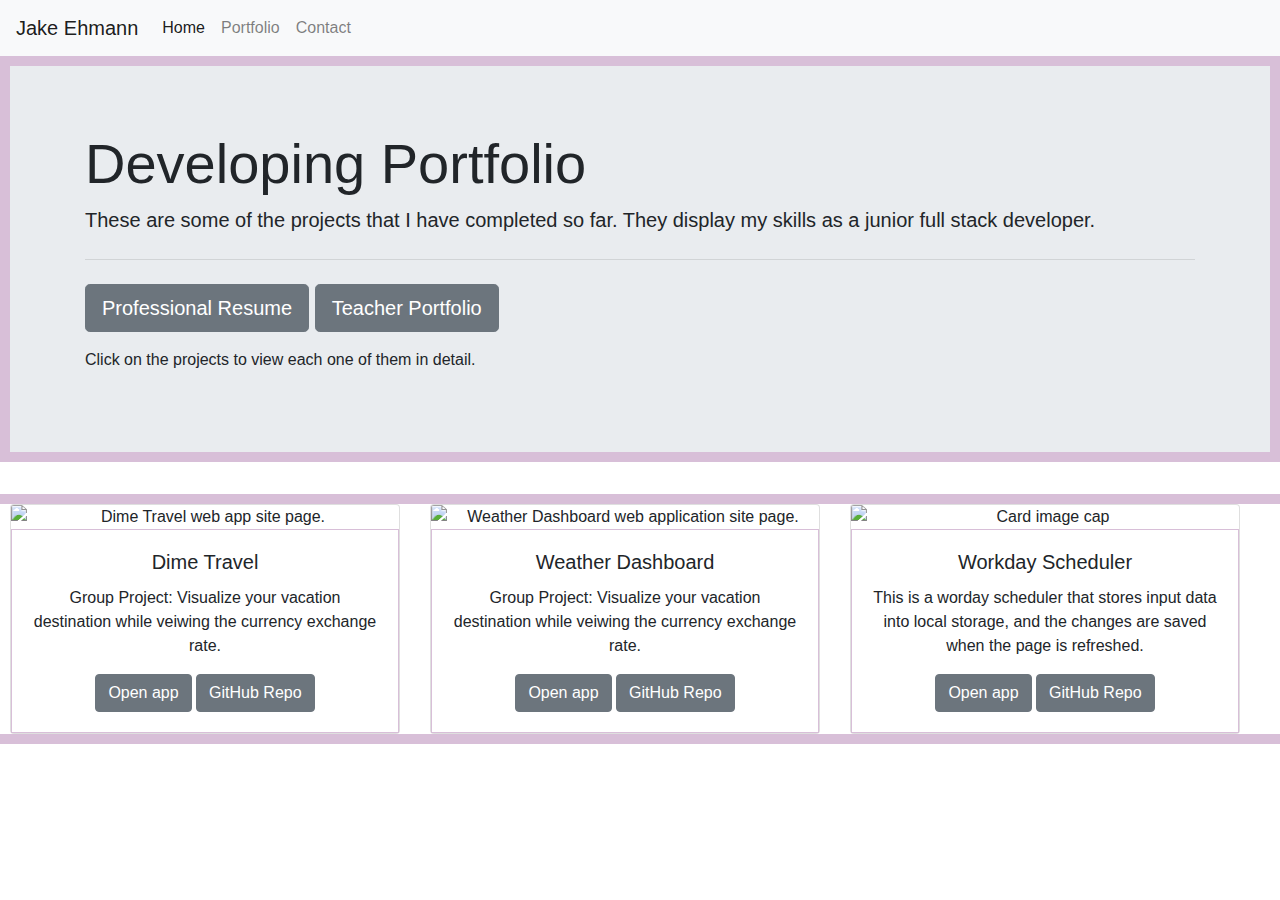
==== portfolio.html @ 8a1b3d00 "New repo for portfolio, updated Readme completely, still need to finish styling, and inserting proje" ====
<!doctype html>
<html lang="en">

<head>
    <!-- Required meta tags -->
    <meta charset="utf-8">
    <meta name="viewport" content="width=device-width, initial-scale=1, shrink-to-fit=no">
    <link rel="stylesheet" type="text/css" href="css/stylee.css">

    <!-- Bootstrap CSS -->
    <link rel="stylesheet" href="https://stackpath.bootstrapcdn.com/bootstrap/4.5.2/css/bootstrap.min.css"
        integrity="sha384-JcKb8q3iqJ61gNV9KGb8thSsNjpSL0n8PARn9HuZOnIxN0hoP+VmmDGMN5t9UJ0Z" crossorigin="anonymous">

    <!-- Add font awesome icons -->
    <link rel="stylesheet" href="https://cdnjs.cloudflare.com/ajax/libs/font-awesome/4.7.0/css/font-awesome.min.css">


    <title>My Portfolio</title>
</head>

<body>

    <nav class="navbar sticky-top navbar-expand-lg navbar-light bg-light">
        <a class="navbar-brand" href="https://github.com/jakeehmann42" target="_blank">Jake Ehmann</a>
        <button class="navbar-toggler" type="button" data-toggle="collapse" data-target="#navbarNav"
            aria-controls="navbarNav" aria-expanded="false" aria-label="Toggle navigation">
            <span class="navbar-toggler-icon"></span>
        </button>
        <div class="collapse navbar-collapse" id="navbarNav">
            <ul class="navbar-nav">
                <li class="nav-item active">
                    <a class="nav-link" href="./index.html">Home <span class="sr-only">(current)</span></a>
                </li>
                <li class="nav-item">
                    <a class="nav-link" href="./portfolio.html">Portfolio</a>
                </li>
                <li class="nav-item">
                    <a class="nav-link" href="./contact.html">Contact</a>
                </li>
            </ul>
        </div>
    </nav>

    <section class="jumbotron jumbotron-fluid">
        <div class="container">
            <h1 class="display-4"><b>Developing Portfolio</b> </h1>
            <p class="lead">These are some of the projects that I have completed so far. They display my skills as a
                junior full stack developer. </p>
            <hr class="my-4">

            <p class="lead">
                <a id="button1" class="btn btn-secondary btn-lg" href="assets/Images/professionalresume.pdf"
                    role="button">Professional Resume</a>

                <a id="button1" class="btn btn-secondary btn-lg" href="https://sites.google.com/view/sritaaguirre/home"
                    role="button">Teacher Portfolio</a>
            <p>Click on the projects to view each one of them in detail.</p>
            </p>
        </div>
    </section>

    <main id="main" class="row">
        <div class="card-deck container-fluid">
            <div class="card text-center">
                <img class="card-img-top" src="assets/Images/Dimetravel2.png" alt="Dime Travel web app site page.">
                <div class="card-body">
                    <h5 class="card-title">Dime Travel</h5>
                    <p class="card-text">Group Project: Visualize your vacation destination while veiwing the currency
                        exchange rate.</p>
                    <a href="https://github.com/solaguirre/whineandcheese/" class="btn btn-secondary"
                        target="_blank">Open
                        app</a>

                    <a class="btn btn-secondary" href="https://github.com/solaguirre/whineandcheese.git"
                        target="_blank">GitHub
                        Repo</a>

                </div>

            </div>
            <div class="card text-center">
                <img class="card-img-top" src="assets/Images/weather.png"
                    alt="Weather Dashboard web application site page.">
                <div class="card-body">
                    <h5 class="card-title">Weather Dashboard</h5>
                    <p class="card-text">Group Project: Visualize your vacation destination while veiwing the currency
                        exchange rate.</p>
                    <a href="https://solaguirre.github.io/weatherdashboard/" class="btn btn-secondary"
                        target="_blank">Open app</a>
                    <a class="btn btn-secondary" href="https://github.com/solaguirre/weatherdashboard.git"
                        target="_blank">GitHub
                        Repo</a>

                </div>
            </div>
            <div class="card text-center">
                <img class="card-img-top" src="assets/Images/scheduler.png" alt="Card image cap">
                <div class="card-body">
                    <h5 class="card-title">Workday Scheduler</h5>
                    <p class="card-text">This is a worday scheduler that stores input data into local storage, and the
                        changes are saved when the page is refreshed.</p>
                    <a href="https://solaguirre.github.io/workdayscheduler/" class="btn btn-secondary"
                        target="_blank">Open app</a>
                    <a class="btn btn-secondary" href="https://github.com/solaguirre/workdayscheduler.git"
                        target="_blank">GitHub
                        Repo</a>
                </div>
            </div>
        </div>
        </div>
    </main>



    <!-- Optional JavaScript -->
    <!-- jQuery first, then Popper.js, then Bootstrap JS -->
    <script src="https://code.jquery.com/jquery-3.5.1.slim.min.js"
        integrity="sha384-DfXdz2htPH0lsSSs5nCTpuj/zy4C+OGpamoFVy38MVBnE+IbbVYUew+OrCXaRkfj"
        crossorigin="anonymous"></script>
    <script src="https://cdn.jsdelivr.net/npm/popper.js@1.16.1/dist/umd/popper.min.js"
        integrity="sha384-9/reFTGAW83EW2RDu2S0VKaIzap3H66lZH81PoYlFhbGU+6BZp6G7niu735Sk7lN"
        crossorigin="anonymous"></script>
    <script src="https://stackpath.bootstrapcdn.com/bootstrap/4.5.2/js/bootstrap.min.js"
        integrity="sha384-B4gt1jrGC7Jh4AgTPSdUtOBvfO8shuf57BaghqFfPlYxofvL8/KUEfYiJOMMV+rV"
        crossorigin="anonymous"></script>

</body>

</html>
---- css/stylee.css ----
*{
    font-family: Verdana, Geneva, Tahoma, sans-serif;
}

#aboutmeimage {
    border-width: 5px;
    border-style: solid; 
    border-color: thistle;
}

.container ul {
    list-style-type: none;
    
}

.container ul li{
    display: inline-block;
    margin-left: 15px;
}

.col {
    align-self: flex-start;
    
}

.footer ul{
    list-style-type: none;
}

.footer ul li {
    display: inline-block;
    margin-left: 25px;
}

.btn {
    padding-top: 16px;
}

.jumbotron {
    border-width: 10px;
    border-style: solid; 
    border-color: thistle;
    widows: 100px;
}

.jumbotron2 {
    widows: 100px;
}

#main {
    border-width: 10px;
    border-style: solid; 
    border-color: thistle;
    widows: 100px;
}

.card-body {
    border-width: 1px;
    border-style: solid; 
    border-color: thistle;
}
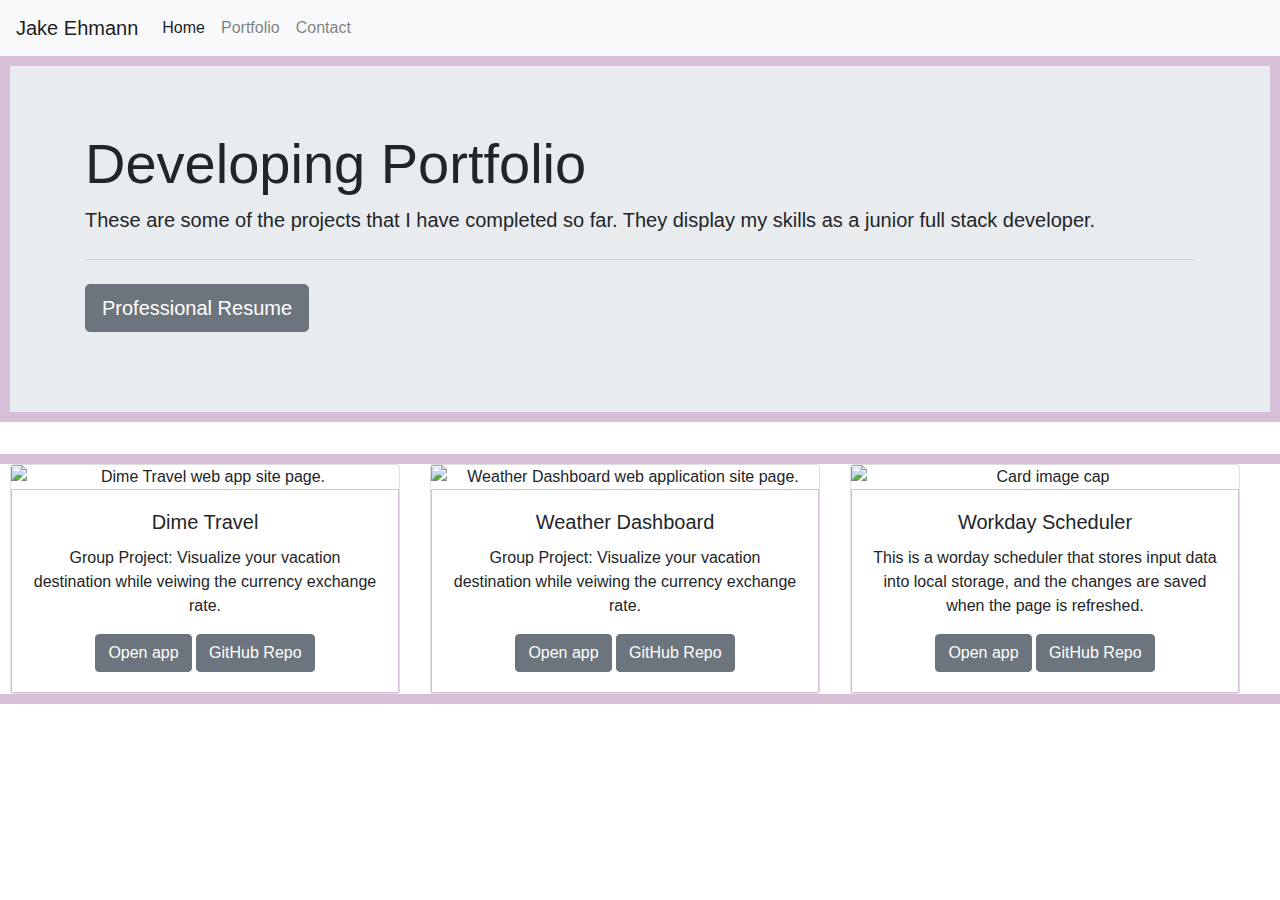
==== commit a362e40b: "updated html files." ====
--- a/portfolio.html
+++ b/portfolio.html
@@ -49,29 +49,24 @@
             <hr class="my-4">
 
             <p class="lead">
-                <a id="button1" class="btn btn-secondary btn-lg" href="assets/Images/professionalresume.pdf"
+                <a id="button1" class="btn btn-secondary btn-lg" href=""
                     role="button">Professional Resume</a>
-
-                <a id="button1" class="btn btn-secondary btn-lg" href="https://sites.google.com/view/sritaaguirre/home"
-                    role="button">Teacher Portfolio</a>
-            <p>Click on the projects to view each one of them in detail.</p>
-            </p>
         </div>
     </section>
 
     <main id="main" class="row">
         <div class="card-deck container-fluid">
             <div class="card text-center">
-                <img class="card-img-top" src="assets/Images/Dimetravel2.png" alt="Dime Travel web app site page.">
+                <img class="card-img-top" src="" alt="Dime Travel web app site page.">
                 <div class="card-body">
                     <h5 class="card-title">Dime Travel</h5>
                     <p class="card-text">Group Project: Visualize your vacation destination while veiwing the currency
                         exchange rate.</p>
-                    <a href="https://github.com/solaguirre/whineandcheese/" class="btn btn-secondary"
+                    <a href="" class="btn btn-secondary"
                         target="_blank">Open
                         app</a>
 
-                    <a class="btn btn-secondary" href="https://github.com/solaguirre/whineandcheese.git"
+                    <a class="btn btn-secondary" href=""
                         target="_blank">GitHub
                         Repo</a>
 
@@ -79,29 +74,29 @@
 
             </div>
             <div class="card text-center">
-                <img class="card-img-top" src="assets/Images/weather.png"
+                <img class="card-img-top" src=""
                     alt="Weather Dashboard web application site page.">
                 <div class="card-body">
                     <h5 class="card-title">Weather Dashboard</h5>
                     <p class="card-text">Group Project: Visualize your vacation destination while veiwing the currency
                         exchange rate.</p>
-                    <a href="https://solaguirre.github.io/weatherdashboard/" class="btn btn-secondary"
+                    <a href="" class="btn btn-secondary"
                         target="_blank">Open app</a>
-                    <a class="btn btn-secondary" href="https://github.com/solaguirre/weatherdashboard.git"
+                    <a class="btn btn-secondary" href=""
                         target="_blank">GitHub
                         Repo</a>
 
                 </div>
             </div>
             <div class="card text-center">
-                <img class="card-img-top" src="assets/Images/scheduler.png" alt="Card image cap">
+                <img class="card-img-top" src="" alt="Card image cap">
                 <div class="card-body">
                     <h5 class="card-title">Workday Scheduler</h5>
                     <p class="card-text">This is a worday scheduler that stores input data into local storage, and the
                         changes are saved when the page is refreshed.</p>
-                    <a href="https://solaguirre.github.io/workdayscheduler/" class="btn btn-secondary"
+                    <a href="" class="btn btn-secondary"
                         target="_blank">Open app</a>
-                    <a class="btn btn-secondary" href="https://github.com/solaguirre/workdayscheduler.git"
+                    <a class="btn btn-secondary" href=""
                         target="_blank">GitHub
                         Repo</a>
                 </div>
